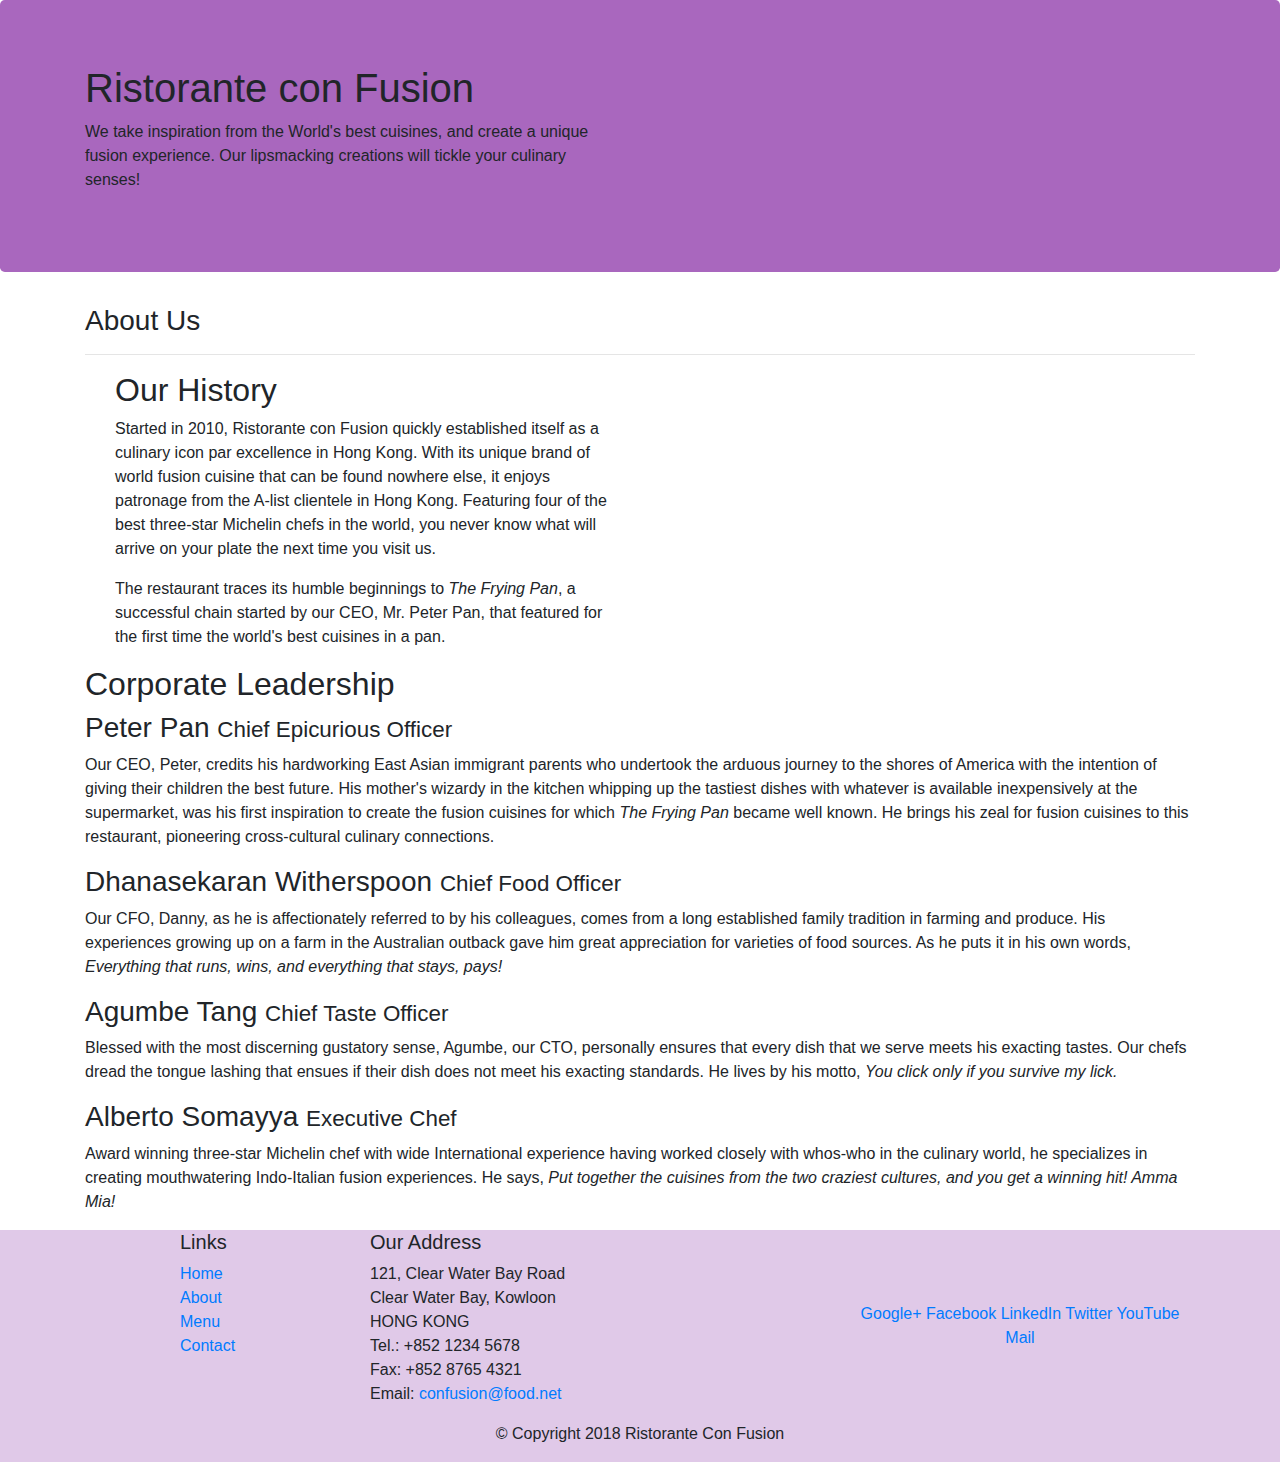
==== aboutus.html @ 93c4ed71 "about" ====
<!DOCTYPE html>
<html lang="en">

<head>

    <title>Ristorante Con Fusion: About Us</title>
    <meta charset="utf-8">
  <meta name="viewport" content="width=device-width, initial-scale=1">
  <link rel="stylesheet" href="https://maxcdn.bootstrapcdn.com/bootstrap/4.4.1/css/bootstrap.min.css">
  <script src="https://ajax.googleapis.com/ajax/libs/jquery/3.5.1/jquery.min.js"></script>
  <script src="https://cdnjs.cloudflare.com/ajax/libs/popper.js/1.16.0/umd/popper.min.js"></script>
  <script src="https://maxcdn.bootstrapcdn.com/bootstrap/4.4.1/js/bootstrap.min.js"></script>
  <link rel="stylesheet" type="text/css" href="style.css">


</head>

<body>

    <header class="jumbotron">
        <div class="container">
            <div class="row row-header">
                <div class="col-12 col-sm-6">
                    <h1>Ristorante con Fusion</h1>
                    <p>We take inspiration from the World's best cuisines, and create a unique fusion experience. Our lipsmacking creations will tickle your culinary senses!</p>
                </div>
                <div class="col-12 col-sm">
                </div>
            </div>
        </div>
    </header>

    <div class="container">
        <div>
            <div>
               <h3>About Us</h3>
               <hr>
            </div>
        </div>

        <div class="container">
            <div class="col-md-6">
                <h2>Our History</h2>
                <p>Started in 2010, Ristorante con Fusion quickly established itself as a culinary icon par excellence in Hong Kong. With its unique brand of world fusion cuisine that can be found nowhere else, it enjoys patronage from the A-list clientele in Hong Kong.  Featuring four of the best three-star Michelin chefs in the world, you never know what will arrive on your plate the next time you visit us.</p>
                <p>The restaurant traces its humble beginnings to <em>The Frying Pan</em>, a successful chain started by our CEO, Mr. Peter Pan, that featured for the first time the world's best cuisines in a pan.</p>
            </div>
            <div>
            </div>
        </div>


        <div>
            <div >
                <h2>Corporate Leadership</h2>
                <h3>Peter Pan <small>Chief Epicurious Officer</small></h3>
                <p class="d-none d-lg-block">Our CEO, Peter, credits his hardworking East Asian immigrant parents who undertook the arduous journey to the shores of America with the intention of giving their children the best future. His mother's wizardy in the kitchen whipping up the tastiest dishes with whatever is available inexpensively at the supermarket, was his first inspiration to create the fusion cuisines for which <em>The Frying Pan</em> became well known. He brings his zeal for fusion cuisines to this restaurant, pioneering cross-cultural culinary connections.</p>
                <h3>Dhanasekaran Witherspoon <small>Chief Food Officer</small></h3>
                <p class="d-none d-lg-block">Our CFO, Danny, as he is affectionately referred to by his colleagues, comes from a long established family tradition in farming and produce. His experiences growing up on a farm in the Australian outback gave him great appreciation for varieties of food sources. As he puts it in his own words, <em>Everything that runs, wins, and everything that stays, pays!</em></p>
                <h3>Agumbe Tang <small>Chief Taste Officer</small></h3>
                <p class="d-none d-lg-block">Blessed with the most discerning gustatory sense, Agumbe, our CTO, personally ensures that every dish that we serve meets his exacting tastes. Our chefs dread the tongue lashing that ensues if their dish does not meet his exacting standards. He lives by his motto, <em>You click only if you survive my lick.</em></p>
                <h3>Alberto Somayya <small>Executive Chef</small></h3>
                <p class="d-none d-lg-block">Award winning three-star Michelin chef with wide International experience having worked closely with whos-who in the culinary world, he specializes in creating mouthwatering Indo-Italian fusion experiences. He says, <em>Put together the cuisines from the two craziest cultures, and you get a winning hit! Amma Mia!</em></p>
            </div>
       </div>

    </div>

    <footer class="footer">
        <div class="container">
            <div class="row">             
                <div class="col-4 offset-1 col-sm-2">
                    <h5>Links</h5>
                    <ul class="list-unstyled">
                        <li><a href="#">Home</a></li>
                        <li><a href="#">About</a></li>
                        <li><a href="#">Menu</a></li>
                        <li><a href="#">Contact</a></li>
                    </ul>
                </div>
                <div class="col-7 col-sm-5">
                    <h5>Our Address</h5>
                    <address>
		              121, Clear Water Bay Road<br>
		              Clear Water Bay, Kowloon<br>
		              HONG KONG<br>
		              Tel.: +852 1234 5678<br>
		              Fax: +852 8765 4321<br>
		              Email: <a href="mailto:confusion@food.net">confusion@food.net</a>
		           </address>
                </div>
                <div class="col-12 col-sm-4 align-self-center">
                    <div class="text-center">
                        <a href="http://google.com/+">Google+</a>
                        <a href="http://www.facebook.com/profile.php?id=">Facebook</a>
                        <a href="http://www.linkedin.com/in/">LinkedIn</a>
                        <a href="http://twitter.com/">Twitter</a>
                        <a href="http://youtube.com/">YouTube</a>
                        <a href="mailto:">Mail</a>
                    </div>
                </div>
           </div>
           <div class="row justify-content-center">             
                <div class="col-auto">
                    <p>© Copyright 2018 Ristorante Con Fusion</p>
                </div>
           </div>
        </div>
    </footer>
    
</body>

</html>
---- style.css ----
.jumbotron{
	background-color: #740a969e;
} 
.footer{
	background-color: #740a9638;
 }
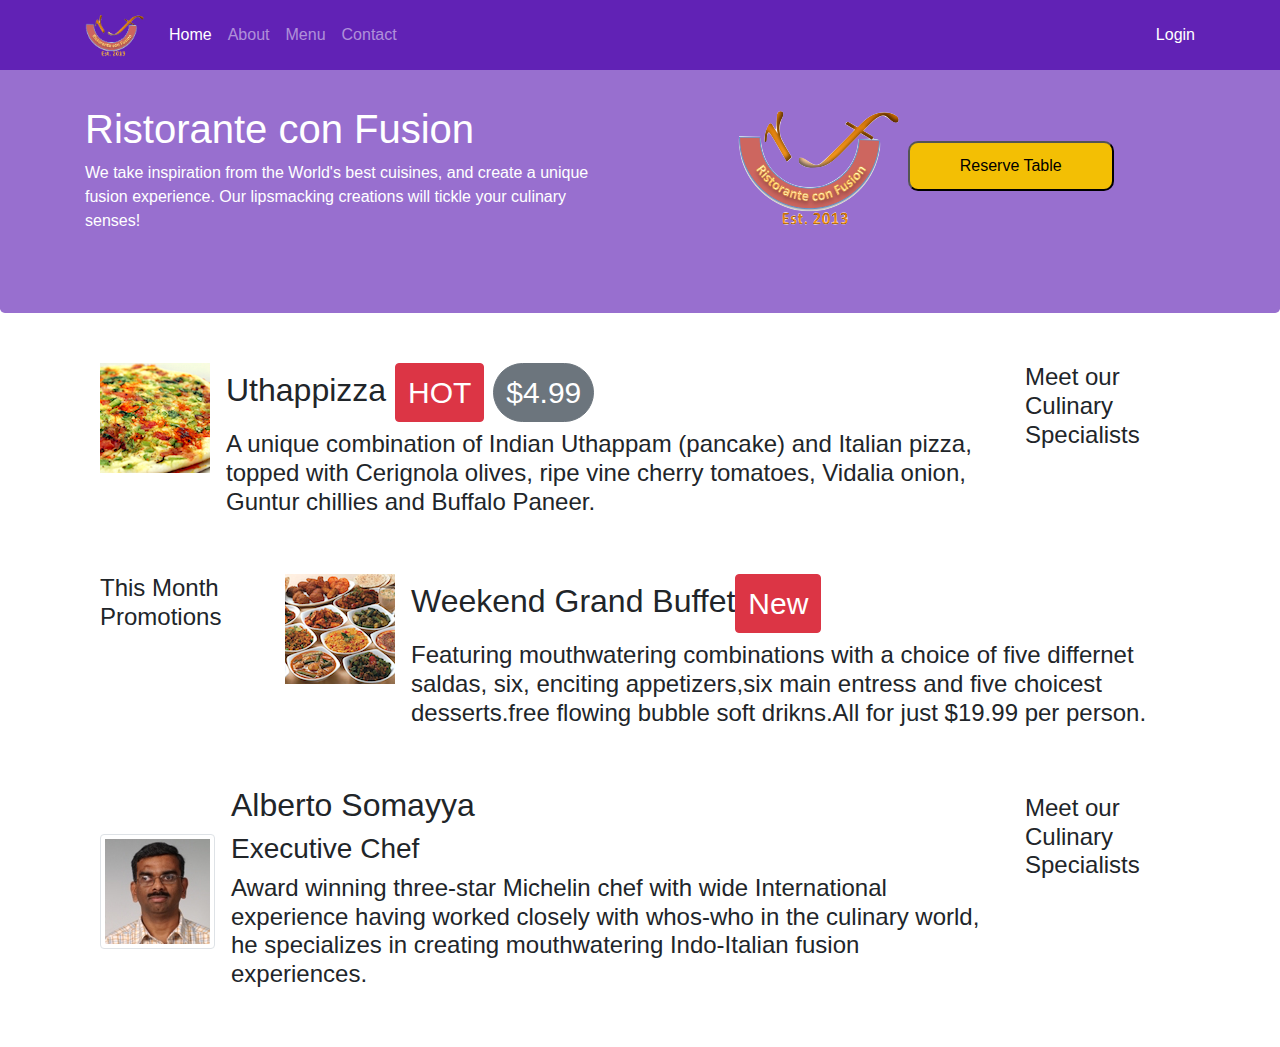
==== commit 09a49f79: "Rename aboutus copy.html to aboutus.html" ====
--- a/aboutus.html
+++ b/aboutus.html
@@ -1,112 +1,255 @@
 <!DOCTYPE html>
 <html lang="en">
-
-<head>
-
-    <title>Ristorante Con Fusion: About Us</title>
-    <meta charset="utf-8">
-  <meta name="viewport" content="width=device-width, initial-scale=1">
-  <link rel="stylesheet" href="https://maxcdn.bootstrapcdn.com/bootstrap/4.4.1/css/bootstrap.min.css">
-  <script src="https://ajax.googleapis.com/ajax/libs/jquery/3.5.1/jquery.min.js"></script>
-  <script src="https://cdnjs.cloudflare.com/ajax/libs/popper.js/1.16.0/umd/popper.min.js"></script>
-  <script src="https://maxcdn.bootstrapcdn.com/bootstrap/4.4.1/js/bootstrap.min.js"></script>
-  <link rel="stylesheet" type="text/css" href="style.css">
-
-
-</head>
-
-<body>
-
-    <header class="jumbotron">
-        <div class="container">
+   <head>
+      <title>Ristorante Con Fusion: About Us</title>
+      <meta charset="utf-8">
+      <meta name="viewport" content="width=device-width, initial-scale=1">
+      <link rel="stylesheet" href="https://maxcdn.bootstrapcdn.com/bootstrap/4.4.1/css/bootstrap.min.css">
+      <script src="https://ajax.googleapis.com/ajax/libs/jquery/3.5.1/jquery.min.js"></script>
+      <script src="https://cdnjs.cloudflare.com/ajax/libs/popper.js/1.16.0/umd/popper.min.js"></script>
+      <script src="https://maxcdn.bootstrapcdn.com/bootstrap/4.4.1/js/bootstrap.min.js"></script>
+      <link rel="stylesheet" type="text/css" href="style.css">
+      <link href="https://maxcdn.bootstrapcdn.com/font-awesome/4.6.3/css/font-awesome.min.css" rel="stylesheet" integrity="sha384-T8Gy5hrqNKT+hzMclPo118YTQO6cYprQmhrYwIiQ/3axmI1hQomh7Ud2hPOy8SP1" crossorigin="anonymous">
+   </head>
+   <body>
+      <nav class="navbar navbar-dark navbar-expand-sm fixed-top">
+         <div class="container">
+            <button class="navbar-toggler" type="button" data-toggle="collapse" data-target="#Navbar">
+            <span class="navbar-toggler-icon"></span>
+            </button>
+            <a class="navbar-brand" href="#"><img src="img/logo.png" style="width: 60px;"></a>
+            <div class="collapse navbar-collapse" id="Navbar">
+               <ul class="navbar-nav mr-auto">
+                  <li class="nav-item active"><a class="nav-link" href=""><span class="fa fa-home fa-lg"></span> Home</a></li>
+                  <li class="nav-item"><a class="nav-link" href="./aboutus.html"><span class="fa fa-info fa-lg"></span> About</a></li>
+                  <li class="nav-item"><a class="nav-link" href="#"><span class="fa fa-list fa-lg"></span> Menu</a></li>
+                  <li class="nav-item"><a class="nav-link" href="#"> <span class= "fa fa-list fa-lg"></span>Contact</a></li>
+               </ul>
+               <span class="navbar-text">
+                    <a data-toggle="modal" data-target="#loginModal1">
+                    <span class="fa fa-sign-in"></span> Login</a>
+                </span>
+            </div>
+         </div>
+      </nav>
+      <header class="jumbotron">
+         <div class="container">
             <div class="row row-header">
-                <div class="col-12 col-sm-6">
-                    <h1>Ristorante con Fusion</h1>
-                    <p>We take inspiration from the World's best cuisines, and create a unique fusion experience. Our lipsmacking creations will tickle your culinary senses!</p>
-                </div>
-                <div class="col-12 col-sm">
+               <div class="col-12 col-sm-6" style="color: white;">
+                  <h1>Ristorante con Fusion</h1>
+                  <p>We take inspiration from the World's best cuisines, and create a unique fusion experience. Our lipsmacking creations will tickle your culinary senses!</p>
+               </div>
+               <div class="col-12 col-sm-6 " style="text-align: center;">
+                  <img src="img/logo.png">
+                <a  data-toggle="modal" data-target="#loginModal">  <button class="tab"> Reserve Table</button></a>
+               </div>
+            </div>
+         </div>
+      </header>
+      <div class="container c1">
+         <div class="row" style="  margin: 50px 0px;">
+            <div class="col-sm-2 order-sm-12">
+               <h4> 
+                  Meet our<br>
+                  Culinary<br>
+                  Specialists<br>
+               </h4>
+            </div>
+            <div class="col-sm-10 order-sm-1">
+               <div class="media">
+                  <img class="mr-3" src="img/p.jpg" alt="Generic placeholder image">
+                  <div class="media-body">
+                     <h2 class="mt-0">Uthappizza <button type="button" class="btn btn-danger">HOT</button>
+                        <button type="button" class="btn btn-secondary" style="border-radius: 33px;">$4.99</button>
+                     </h2>
+                     <h4 class="d-none d-sm-block ">A unique combination of Indian Uthappam (pancake) and
+                        Italian pizza, topped with Cerignola olives, ripe vine
+                        cherry tomatoes, Vidalia onion, Guntur chillies and
+                        Buffalo Paneer.
+                     </h4>
+                  </div>
+               </div>
+            </div>
+         </div>
+      </div>
+
+<div id="loginModal1" class="modal fade" role="dialog">
+        <div class="modal-dialog modal-lg" role="content">
+             <!-- Modal content -->
+            <div class="modal-content">
+                <div class="modal-header" >
+                    <h4 class="modal-title">Login </h4>
+                    <button type="button" class="close" data-dismiss="modal">&times;</button>
+                </div>
+                <div class="modal-body" >
+                    <form>
+                        <div class="form-row">
+                            <div class="form-group col-sm-4">
+                                    <label class="sr-only" for="exampleInputEmail3">Email address</label>
+                                    <input type="email" class="form-control form-control-sm mr-1" id="exampleInputEmail3" placeholder="Enter email">
+                            </div>
+                            <div class="form-group col-sm-4">
+                                <label class="sr-only" for="exampleInputPassword3">Password</label>
+                                <input type="password" class="form-control form-control-sm mr-1" id="exampleInputPassword3" placeholder="Password">
+                            </div>
+                            <div class="col-sm-auto">
+                                <div class="form-check">
+                                    <input class="form-check-input" type="checkbox">
+                                    <label class="form-check-label"> Remember me
+                                    </label>
+                                </div>
+                            </div>
+                        </div>
+                        <div class="form-row">
+                            <button type="button" class="btn btn-secondary btn-sm ml-auto" data-dismiss="modal">Cancel</button>
+                            <button type="submit" class="btn btn-primary btn-sm ml-1">Sign in</button>        
+                        </div>
+                    </form>
                 </div>
             </div>
         </div>
-    </header>
-
-    <div class="container">
-        <div>
-            <div>
-               <h3>About Us</h3>
-               <hr>
+    </div>
+      <div class="container c2">
+         <div class="row" style="    margin: 50px 0px;">
+            <div class="col-sm-2 order-sm-1">
+               <h4> 
+                  This Month<br>
+                  Promotions<br>
+               </h4>
+            </div>
+            <div class="col-sm-10 order-sm-12">
+               <div class="media">
+                  <img class="mr-3" src="img/b.png" alt="Generic placeholder image">
+                  <div class="media-body">
+                     <h2 class="mt-0">
+                        Weekend Grand Buffet<button type="button" class="btn btn-danger">New</button>
+                        <!-- <button type="button" class="btn btn-secondary" style="border-radius: 33px;">$4.99</button> -->
+                     </h2>
+                     <h4 class="d-none d-sm-block ">Featuring mouthwatering combinations with a choice of five differnet saldas,
+                        six, enciting appetizers,six main entress and five choicest desserts.free
+                        flowing bubble soft drikns.All for just $19.99 per person.
+                     </h4>
+                  </div>
+               </div>
+            </div>
+         </div>
+      </div>
+      <div class="container c3">
+         <div class="row" style="    margin: 50px 0px;">
+            <div class="col-sm-2 order-sm-12">
+               <h4>
+                  <h4> 
+                     Meet our<br>
+                     Culinary<br>
+                     Specialists<br>
+                  </h4>
+               </h4>
+            </div>
+            <div class="col-sm-10 order-sm-1">
+               <div class="media">
+                  <img class="d-flex mr-3 img-thumbnail align-self-center"
+                     src="img/alberto.png" alt="Uthappizza">
+                  <div class="media-body">
+                     <h2 class="mt-0">Alberto Somayya</h2>
+                     <h3>Executive Chef</h3>
+                     <h4 class="d-none d-sm-block ">Award winning three-star Michelin chef with wide
+                        International experience having worked closely with
+                        whos-who in the culinary world, he specializes in
+                        creating mouthwatering Indo-Italian fusion experiences.
+                     </h4>
+                  </div>
+               </div>
+            </div>
+         </div>
+      </div>
+
+           <div id="loginModal" class="modal fade" role="dialog">
+        <div class="modal-dialog modal-lg" role="content">
+            <!-- Modal content-->
+            <div class="modal-content">
+                <div class="modal-header" >
+                    <h4 class="modal-title">Reserve a Table </h4>
+                    <button type="button" class="close" data-dismiss="modal">&times;</button>
+                </div>
+                <div class="modal-body" >
+                    <form>
+                        <div class="form-row">
+                            <div>
+                              Number of guests
+                                    <div class="custom-control custom-radio custom-control-inline text-center " style="padding-left: 70px;">
+                                       <input type="radio" class="custom-control-input" id="customRadio1" name="example">
+                                       <label class="custom-control-label" for="customRadio1">1</label>
+                                    </div>
+                                    <div class="custom-control custom-radio custom-control-inline">
+                                       <input type="radio" class="custom-control-input" id="customRadio2" name="example">
+                                       <label class="custom-control-label" for="customRadio2">2</label>
+                                    </div>
+                                    <div class="custom-control custom-radio custom-control-inline">
+                                       <input type="radio" class="custom-control-input" id="customRadio3" name="example">
+                                       <label class="custom-control-label" for="customRadio3">3</label>
+                                    </div>
+                                    <div class="custom-control custom-radio custom-control-inline">
+                                       <input type="radio" class="custom-control-input" id="customRadio4" name="example">
+                                       <label class="custom-control-label" for="customRadio4">4</label>
+                                    </div>
+                                    <div class="custom-control custom-radio custom-control-inline">
+                                       <input type="radio" class="custom-control-input" id="customRadio5" name="example">
+                                       <label class="custom-control-label" for="customRadio5">5</label>
+                                    </div>
+                                    <div class="custom-control custom-radio custom-control-inline">
+                                       <input type="radio" class="custom-control-input" id="customRadio6" name="example">
+                                       <label class="custom-control-label" for="customRadio6">6</label>
+                                    
+                            </div>
+                            <div class="form-group" style="margin-top: 30px;">
+                              section <button type="button" class="btn btn-success" style="margin-left: 109px">non-smoking</button>
+<button type="button" class="btn btn-danger">smoking</button>
+
+                               
+                            </div>
+                            <div class="row" style="margin-top: 20px ;margin-left: 0px;">
+                              <div> Date and Time<label class="sr-only" for="exampleInputEmail3" style="margin-left: 109px">date</label>
+                                    <input type="email"  id="exampleInputEmail3" placeholder="date" style="    padding: 0px 29px;
+    margin-left: 66px;">
+                                    <label class="sr-only" for="exampleInputEmail3">time</label>
+                                    <input type="email"  id="exampleInputEmail3" placeholder="time">
+                                 
+                              </div>
+
+                               
+                            </div>
+                            <div class="row" style="margin-top: 20px ;margin-left: 0px;">
+
+                                   <button type="button" class="btn btn-secondary"  style="margin-left: 140px">Cancel</button><br>
+                                    <button type="button" class="btn btn-primary " style="margin-left:10px">reserve</button>
+
+                               
+                            </div>
+                        </div>
+                        
+                    </form>
+                </div>
             </div>
         </div>
-
-        <div class="container">
-            <div class="col-md-6">
-                <h2>Our History</h2>
-                <p>Started in 2010, Ristorante con Fusion quickly established itself as a culinary icon par excellence in Hong Kong. With its unique brand of world fusion cuisine that can be found nowhere else, it enjoys patronage from the A-list clientele in Hong Kong.  Featuring four of the best three-star Michelin chefs in the world, you never know what will arrive on your plate the next time you visit us.</p>
-                <p>The restaurant traces its humble beginnings to <em>The Frying Pan</em>, a successful chain started by our CEO, Mr. Peter Pan, that featured for the first time the world's best cuisines in a pan.</p>
-            </div>
-            <div>
-            </div>
-        </div>
-
-
-        <div>
-            <div >
-                <h2>Corporate Leadership</h2>
-                <h3>Peter Pan <small>Chief Epicurious Officer</small></h3>
-                <p class="d-none d-lg-block">Our CEO, Peter, credits his hardworking East Asian immigrant parents who undertook the arduous journey to the shores of America with the intention of giving their children the best future. His mother's wizardy in the kitchen whipping up the tastiest dishes with whatever is available inexpensively at the supermarket, was his first inspiration to create the fusion cuisines for which <em>The Frying Pan</em> became well known. He brings his zeal for fusion cuisines to this restaurant, pioneering cross-cultural culinary connections.</p>
-                <h3>Dhanasekaran Witherspoon <small>Chief Food Officer</small></h3>
-                <p class="d-none d-lg-block">Our CFO, Danny, as he is affectionately referred to by his colleagues, comes from a long established family tradition in farming and produce. His experiences growing up on a farm in the Australian outback gave him great appreciation for varieties of food sources. As he puts it in his own words, <em>Everything that runs, wins, and everything that stays, pays!</em></p>
-                <h3>Agumbe Tang <small>Chief Taste Officer</small></h3>
-                <p class="d-none d-lg-block">Blessed with the most discerning gustatory sense, Agumbe, our CTO, personally ensures that every dish that we serve meets his exacting tastes. Our chefs dread the tongue lashing that ensues if their dish does not meet his exacting standards. He lives by his motto, <em>You click only if you survive my lick.</em></p>
-                <h3>Alberto Somayya <small>Executive Chef</small></h3>
-                <p class="d-none d-lg-block">Award winning three-star Michelin chef with wide International experience having worked closely with whos-who in the culinary world, he specializes in creating mouthwatering Indo-Italian fusion experiences. He says, <em>Put together the cuisines from the two craziest cultures, and you get a winning hit! Amma Mia!</em></p>
-            </div>
-       </div>
-
     </div>
-
-    <footer class="footer">
-        <div class="container">
-            <div class="row">             
-                <div class="col-4 offset-1 col-sm-2">
-                    <h5>Links</h5>
-                    <ul class="list-unstyled">
-                        <li><a href="#">Home</a></li>
-                        <li><a href="#">About</a></li>
-                        <li><a href="#">Menu</a></li>
-                        <li><a href="#">Contact</a></li>
-                    </ul>
-                </div>
-                <div class="col-7 col-sm-5">
-                    <h5>Our Address</h5>
-                    <address>
-		              121, Clear Water Bay Road<br>
-		              Clear Water Bay, Kowloon<br>
-		              HONG KONG<br>
-		              Tel.: +852 1234 5678<br>
-		              Fax: +852 8765 4321<br>
-		              Email: <a href="mailto:confusion@food.net">confusion@food.net</a>
-		           </address>
-                </div>
-                <div class="col-12 col-sm-4 align-self-center">
-                    <div class="text-center">
-                        <a href="http://google.com/+">Google+</a>
-                        <a href="http://www.facebook.com/profile.php?id=">Facebook</a>
-                        <a href="http://www.linkedin.com/in/">LinkedIn</a>
-                        <a href="http://twitter.com/">Twitter</a>
-                        <a href="http://youtube.com/">YouTube</a>
-                        <a href="mailto:">Mail</a>
-                    </div>
-                </div>
-           </div>
-           <div class="row justify-content-center">             
-                <div class="col-auto">
-                    <p>© Copyright 2018 Ristorante Con Fusion</p>
-                </div>
-           </div>
-        </div>
-    </footer>
-    
-</body>
-
+      
+      <!-- <footer class="footer"> -->
+      <!-- </footer> -->
+      <!-- jQuery first, then Popper.js, then Bootstrap JS. -->
+      <script src="node_modules/jquery/dist/jquery.slim.min.js"></script>
+      <script src="node_modules/popper.js/dist/umd/popper.min.js"></script>
+      <script src="node_modules/bootstrap/dist/js/bootstrap.min.js"></script>
+
+
+      <script>
+        $(document).ready(function(){
+            $('[data-toggle="tooltip"]').tooltip();
+        });
+    </script>
+    <script>
+        $(document).ready(function(){
+            $('[data-toggle="tooltip"]').tooltip();
+        });
+    </script>
+   </body>
 </html>
--- a/style.css
+++ b/style.css
@@ -1,6 +1,34 @@
-.jumbotron{
-	background-color: #740a969e;
-} 
+.jumbotron {
+	 background-color: #6122b5a6;
+     margin-top: 41px;
+}
+.navbar{
+	background-color: #6122b5;
+}
+.tab{
+	background-color: #f3bf04;
+    padding: 11px 50px;
+  
+    border-radius: 10px;
+    
+}
+.btn{
+font-size: 30px;
+}
+.piz-k{
+	margin-top: 60px;
+	margin-bottom: 20px;
+}
+.c1,.c2,.c3{
+	/*padding: 70px;*/
+}
 .footer{
-	background-color: #740a9638;
- }
+	 background-color:#6122b54a;
+}
+
+.modal-body{
+background: #6633996b;
+}
+.modal-header{
+ background: rebeccapurple;
+}